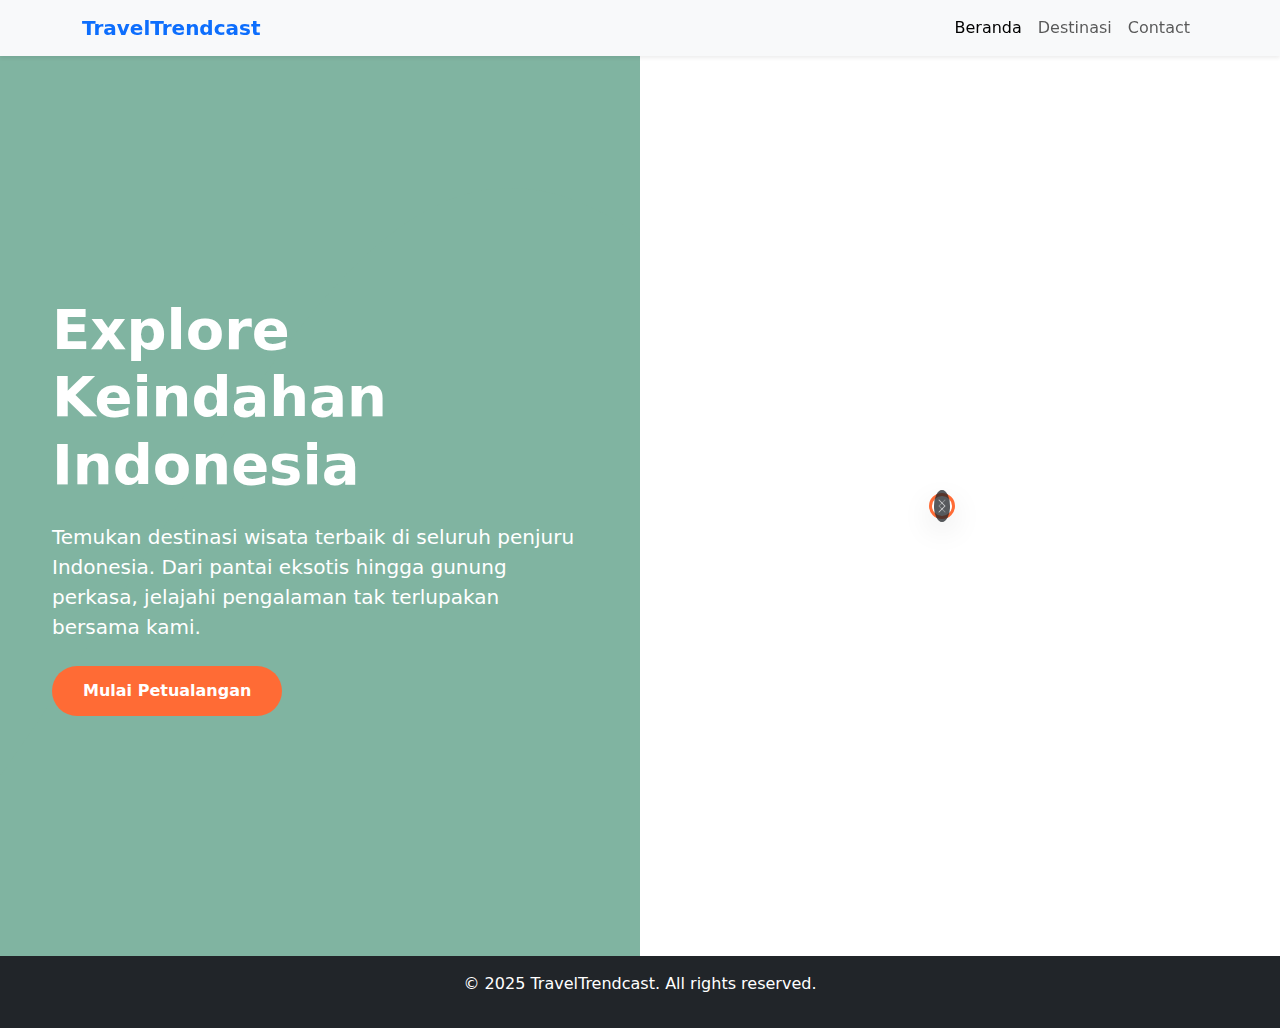
==== index.html @ b97bd7cf "yahya" ====
<!DOCTYPE html>
<html lang="en">
<head>
    <meta charset="UTF-8">
    <meta name="viewport" content="width=device-width, initial-scale=1.0">
    <title>Travel Trendcast</title>
    <!-- Bootstrap CSS -->
    <link href="https://cdn.jsdelivr.net/npm/bootstrap@5.3.0/dist/css/bootstrap.min.css" rel="stylesheet">
    <style>
        .custom-bg {
            background: linear-gradient(to right, #80b4a1 50%, white 50%);
            min-height: 100vh;
            display: flex;
            align-items: center;
            position: relative;
            overflow: hidden;
        }
        
        .wave-container {
            position: absolute;
            left: 0;
            top: 0;
            width: 50%;
            height: 100%;
            overflow: hidden;
        }

        .wave {
            position: absolute;
            left: 0;
            top: 0;
            width: 100%;
            height: 100%;
            background: #80b4a1;
            clip-path: url(#wavePath);
        }

        .content-box {
            padding: 40px;
            color: white;
            z-index: 2;
            position: relative;
        }

        .carousel-container {
            border: 3px solid #ff6b35;
            padding: 10px;
            border-radius: 15px;
            background: white;
            box-shadow: 0 10px 30px rgba(0,0,0,0.1);
            max-width: 600px;
            margin: 20px auto;
        }

        .carousel-inner img {
            width: 100%;
            height: auto;
        }

        .btn-explore {
            background: #ff6b35;
            color: white;
            padding: 12px 30px;
            border-radius: 25px;
            font-weight: bold;
            transition: all 0.3s;
        }

        .btn-explore:hover {
            transform: translateY(-3px);
            box-shadow: 0 5px 15px rgba(255,107,53,0.4);
        }
    </style>
</head>
<body>

    <!-- Navbar -->
    <nav class="navbar navbar-expand-lg navbar-light bg-light shadow-sm sticky-top">
        <div class="container">
            <a class="navbar-brand fw-bold text-primary" href="#"><strong>TravelTrendcast</strong></a>
            <button class="navbar-toggler" type="button" data-bs-toggle="collapse" data-bs-target="#navbarNav">
                <span class="navbar-toggler-icon"></span>
            </button>
            <div class="collapse navbar-collapse" id="navbarNav">
                <ul class="navbar-nav ms-auto">
                    <li class="nav-item"><a class="nav-link active" href="#">Beranda</a></li>
                    <li class="nav-item"><a class="nav-link" href="destinasi.html">Destinasi</a></li>
                    <li class="nav-item"><a class="nav-link" href="contact.html">Contact</a></li>
                </ul>
            </div>
        </div>
    </nav>

    <!-- Main Content -->
    <main class="container-fluid custom-bg">
        <div class="wave-container">
            <svg width="0" height="0">
                <defs>
                    <clipPath id="wavePath" clipPathUnits="objectBoundingBox">
                        <path d="M0,0.8 C0.4,0.4 0.6,0 1,0.2 L1,1 L0,1" />
                    </clipPath>
                </defs>
            </svg>
            <div class="wave"></div>
        </div>
        
        <div class="row w-100">
            <!-- Text Content -->
            <div class="col-lg-6">
                <div class="content-box">
                    <h1 class="display-4 fw-bold mb-4">Explore Keindahan Indonesia</h1>
                    <p class="lead mb-4">
                        Temukan destinasi wisata terbaik di seluruh penjuru Indonesia. Dari pantai eksotis hingga gunung 
                        perkasa, jelajahi pengalaman tak terlupakan bersama kami.
                    </p>
                    <div class="d-flex gap-3">
                        <button class="btn btn-explore">Mulai Petualangan</button>
                    </div>
                </div>
            </div>

            <!-- Image Content -->
            <div class="col-lg-6 d-flex align-items-center">
                <div class="carousel-container">
                    <div id="carouselExample" class="carousel slide" data-bs-ride="carousel" data-bs-interval="3000">
                        <div class="carousel-inner ratio ratio-16x9">
                            <div class="carousel-item active">
                                <img src="" class="d-block w-100 rounded" alt="Pantai Lamaru">
                            </div>
                            <div class="carousel-item">
                                <img src="img/bekapai.jpg" class="d-block w-100 rounded" alt="Taman Bekapai">
                            </div>
                        </div>
                        <button class="carousel-control-prev" type="button" data-bs-target="#carouselExample" data-bs-slide="prev">
                            <span class="carousel-control-prev-icon bg-dark rounded-circle p-2"></span>
                        </button>
                        <button class="carousel-control-next" type="button" data-bs-target="#carouselExample" data-bs-slide="next">
                            <span class="carousel-control-next-icon bg-dark rounded-circle p-2"></span>
                        </button>
                    </div>
                </div>
            </div>
        </div>
    </main>

    <!-- Footer -->
    <footer class="bg-dark text-white py-3 text-center">
        <p>&copy; 2025 TravelTrendcast. All rights reserved.</p>
    </footer>

    <!-- Bootstrap JS -->
    <script src="https://cdn.jsdelivr.net/npm/bootstrap@5.3.0/dist/js/bootstrap.bundle.min.js"></script>
</body>
</html>
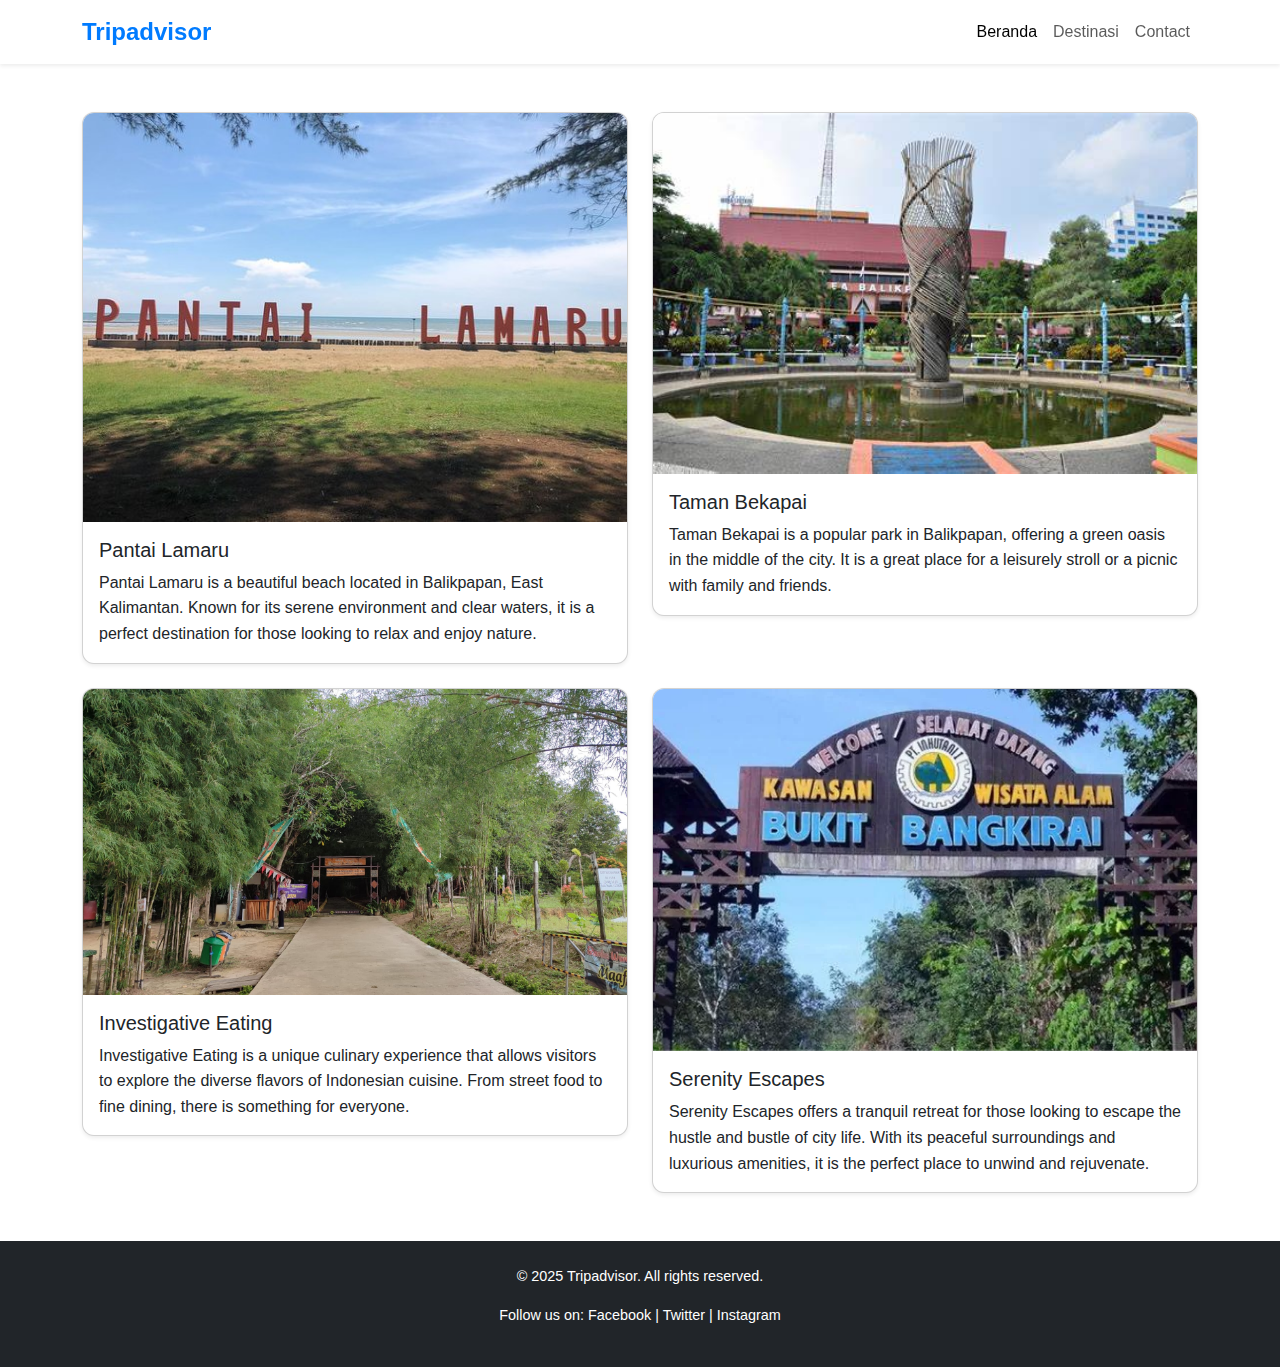
==== commit 2775d9da: "p" ====
--- a/index.html
+++ b/index.html
@@ -6,78 +6,15 @@
     <title>Travel Trendcast</title>
     <!-- Bootstrap CSS -->
     <link href="https://cdn.jsdelivr.net/npm/bootstrap@5.3.0/dist/css/bootstrap.min.css" rel="stylesheet">
-    <style>
-        .custom-bg {
-            background: linear-gradient(to right, #80b4a1 50%, white 50%);
-            min-height: 100vh;
-            display: flex;
-            align-items: center;
-            position: relative;
-            overflow: hidden;
-        }
-        
-        .wave-container {
-            position: absolute;
-            left: 0;
-            top: 0;
-            width: 50%;
-            height: 100%;
-            overflow: hidden;
-        }
-
-        .wave {
-            position: absolute;
-            left: 0;
-            top: 0;
-            width: 100%;
-            height: 100%;
-            background: #80b4a1;
-            clip-path: url(#wavePath);
-        }
-
-        .content-box {
-            padding: 40px;
-            color: white;
-            z-index: 2;
-            position: relative;
-        }
-
-        .carousel-container {
-            border: 3px solid #ff6b35;
-            padding: 10px;
-            border-radius: 15px;
-            background: white;
-            box-shadow: 0 10px 30px rgba(0,0,0,0.1);
-            max-width: 600px;
-            margin: 20px auto;
-        }
-
-        .carousel-inner img {
-            width: 100%;
-            height: auto;
-        }
-
-        .btn-explore {
-            background: #ff6b35;
-            color: white;
-            padding: 12px 30px;
-            border-radius: 25px;
-            font-weight: bold;
-            transition: all 0.3s;
-        }
-
-        .btn-explore:hover {
-            transform: translateY(-3px);
-            box-shadow: 0 5px 15px rgba(255,107,53,0.4);
-        }
-    </style>
+    <link rel="stylesheet" href="styles.css">
 </head>
 <body>
+ 
 
     <!-- Navbar -->
-    <nav class="navbar navbar-expand-lg navbar-light bg-light shadow-sm sticky-top">
+    <nav class="navbar navbar-expand-lg navbar-light bg-white shadow-sm sticky-top">
         <div class="container">
-            <a class="navbar-brand fw-bold text-primary" href="#"><strong>TravelTrendcast</strong></a>
+            <a class="navbar-brand fw-bold" href="#"><strong>Tripadvisor</strong></a>
             <button class="navbar-toggler" type="button" data-bs-toggle="collapse" data-bs-target="#navbarNav">
                 <span class="navbar-toggler-icon"></span>
             </button>
@@ -92,51 +29,41 @@
     </nav>
 
     <!-- Main Content -->
-    <main class="container-fluid custom-bg">
-        <div class="wave-container">
-            <svg width="0" height="0">
-                <defs>
-                    <clipPath id="wavePath" clipPathUnits="objectBoundingBox">
-                        <path d="M0,0.8 C0.4,0.4 0.6,0 1,0.2 L1,1 L0,1" />
-                    </clipPath>
-                </defs>
-            </svg>
-            <div class="wave"></div>
-        </div>
-        
-        <div class="row w-100">
-            <!-- Text Content -->
-            <div class="col-lg-6">
-                <div class="content-box">
-                    <h1 class="display-4 fw-bold mb-4">Explore Keindahan Indonesia</h1>
-                    <p class="lead mb-4">
-                        Temukan destinasi wisata terbaik di seluruh penjuru Indonesia. Dari pantai eksotis hingga gunung 
-                        perkasa, jelajahi pengalaman tak terlupakan bersama kami.
-                    </p>
-                    <div class="d-flex gap-3">
-                        <button class="btn btn-explore">Mulai Petualangan</button>
+    <main class="container my-5">
+        <div class="row g-4">
+            <div class="col-md-6">
+                <div class="card shadow-sm">
+                    <img src="img/lamaru.jpg" class="card-img-top" alt="Pantai Lamaru">
+                    <div class="card-body">
+                        <h5 class="card-title">Pantai Lamaru</h5>
+                        <p class="card-text">Pantai Lamaru is a beautiful beach located in Balikpapan, East Kalimantan. Known for its serene environment and clear waters, it is a perfect destination for those looking to relax and enjoy nature.</p>
                     </div>
                 </div>
             </div>
-
-            <!-- Image Content -->
-            <div class="col-lg-6 d-flex align-items-center">
-                <div class="carousel-container">
-                    <div id="carouselExample" class="carousel slide" data-bs-ride="carousel" data-bs-interval="3000">
-                        <div class="carousel-inner ratio ratio-16x9">
-                            <div class="carousel-item active">
-                                <img src="" class="d-block w-100 rounded" alt="Pantai Lamaru">
-                            </div>
-                            <div class="carousel-item">
-                                <img src="img/bekapai.jpg" class="d-block w-100 rounded" alt="Taman Bekapai">
-                            </div>
-                        </div>
-                        <button class="carousel-control-prev" type="button" data-bs-target="#carouselExample" data-bs-slide="prev">
-                            <span class="carousel-control-prev-icon bg-dark rounded-circle p-2"></span>
-                        </button>
-                        <button class="carousel-control-next" type="button" data-bs-target="#carouselExample" data-bs-slide="next">
-                            <span class="carousel-control-next-icon bg-dark rounded-circle p-2"></span>
-                        </button>
+            <div class="col-md-6">
+                <div class="card shadow-sm">
+                    <img src="img/bekapai.jpg" class="card-img-top" alt="Taman Bekapai">
+                    <div class="card-body">
+                        <h5 class="card-title">Taman Bekapai</h5>
+                        <p class="card-text">Taman Bekapai is a popular park in Balikpapan, offering a green oasis in the middle of the city. It is a great place for a leisurely stroll or a picnic with family and friends.</p>
+                    </div>
+                </div>
+            </div>
+            <div class="col-md-6">
+                <div class="card shadow-sm">
+                    <img src="img/wanadesa.jpeg" class="card-img-top" alt="Investigative Eating">
+                    <div class="card-body">
+                        <h5 class="card-title">Investigative Eating</h5>
+                        <p class="card-text">Investigative Eating is a unique culinary experience that allows visitors to explore the diverse flavors of Indonesian cuisine. From street food to fine dining, there is something for everyone.</p>
+                    </div>
+                </div>
+            </div>
+            <div class="col-md-6">
+                <div class="card shadow-sm">
+                    <img src="img/bukit-bengkirai.webp" class="card-img-top" alt="Serenity Escapes">
+                    <div class="card-body">
+                        <h5 class="card-title">Serenity Escapes</h5>
+                        <p class="card-text">Serenity Escapes offers a tranquil retreat for those looking to escape the hustle and bustle of city life. With its peaceful surroundings and luxurious amenities, it is the perfect place to unwind and rejuvenate.</p>
                     </div>
                 </div>
             </div>
@@ -144,11 +71,18 @@
     </main>
 
     <!-- Footer -->
-    <footer class="bg-dark text-white py-3 text-center">
-        <p>&copy; 2025 TravelTrendcast. All rights reserved.</p>
+    <footer class="bg-dark text-white py-4">
+        <div class="container text-center">
+            <p>&copy; 2025 Tripadvisor. All rights reserved.</p>
+            <p>Follow us on:
+                <a href="#" class="text-white text-decoration-none">Facebook</a> | 
+                <a href="#" class="text-white text-decoration-none">Twitter</a> | 
+                <a href="#" class="text-white text-decoration-none">Instagram</a>
+            </p>
+        </div>
     </footer>
 
     <!-- Bootstrap JS -->
     <script src="https://cdn.jsdelivr.net/npm/bootstrap@5.3.0/dist/js/bootstrap.bundle.min.js"></script>
 </body>
-</html>+</html>
--- a/styles.css
+++ b/styles.css
@@ -0,0 +1,33 @@
+body {
+    font-family: 'Roboto', sans-serif;
+    line-height: 1.6;
+}
+
+.navbar-brand {
+    font-size: 1.5rem;
+    color: #007bff !important;
+}
+
+.nav-link {
+    font-size: 1rem;
+    transition: color 0.3s ease-in-out;
+}
+
+.nav-link:hover {
+    color: #0056b3 !important;
+}
+
+.card {
+    border-radius: 12px;
+    overflow: hidden;
+    transition: transform 0.3s ease, box-shadow 0.3s ease;
+}
+
+.card:hover {
+    transform: translateY(-5px);
+    box-shadow: 0 10px 20px rgba(0, 0, 0, 0.1);
+}
+
+footer {
+    font-size: 0.9rem;
+}
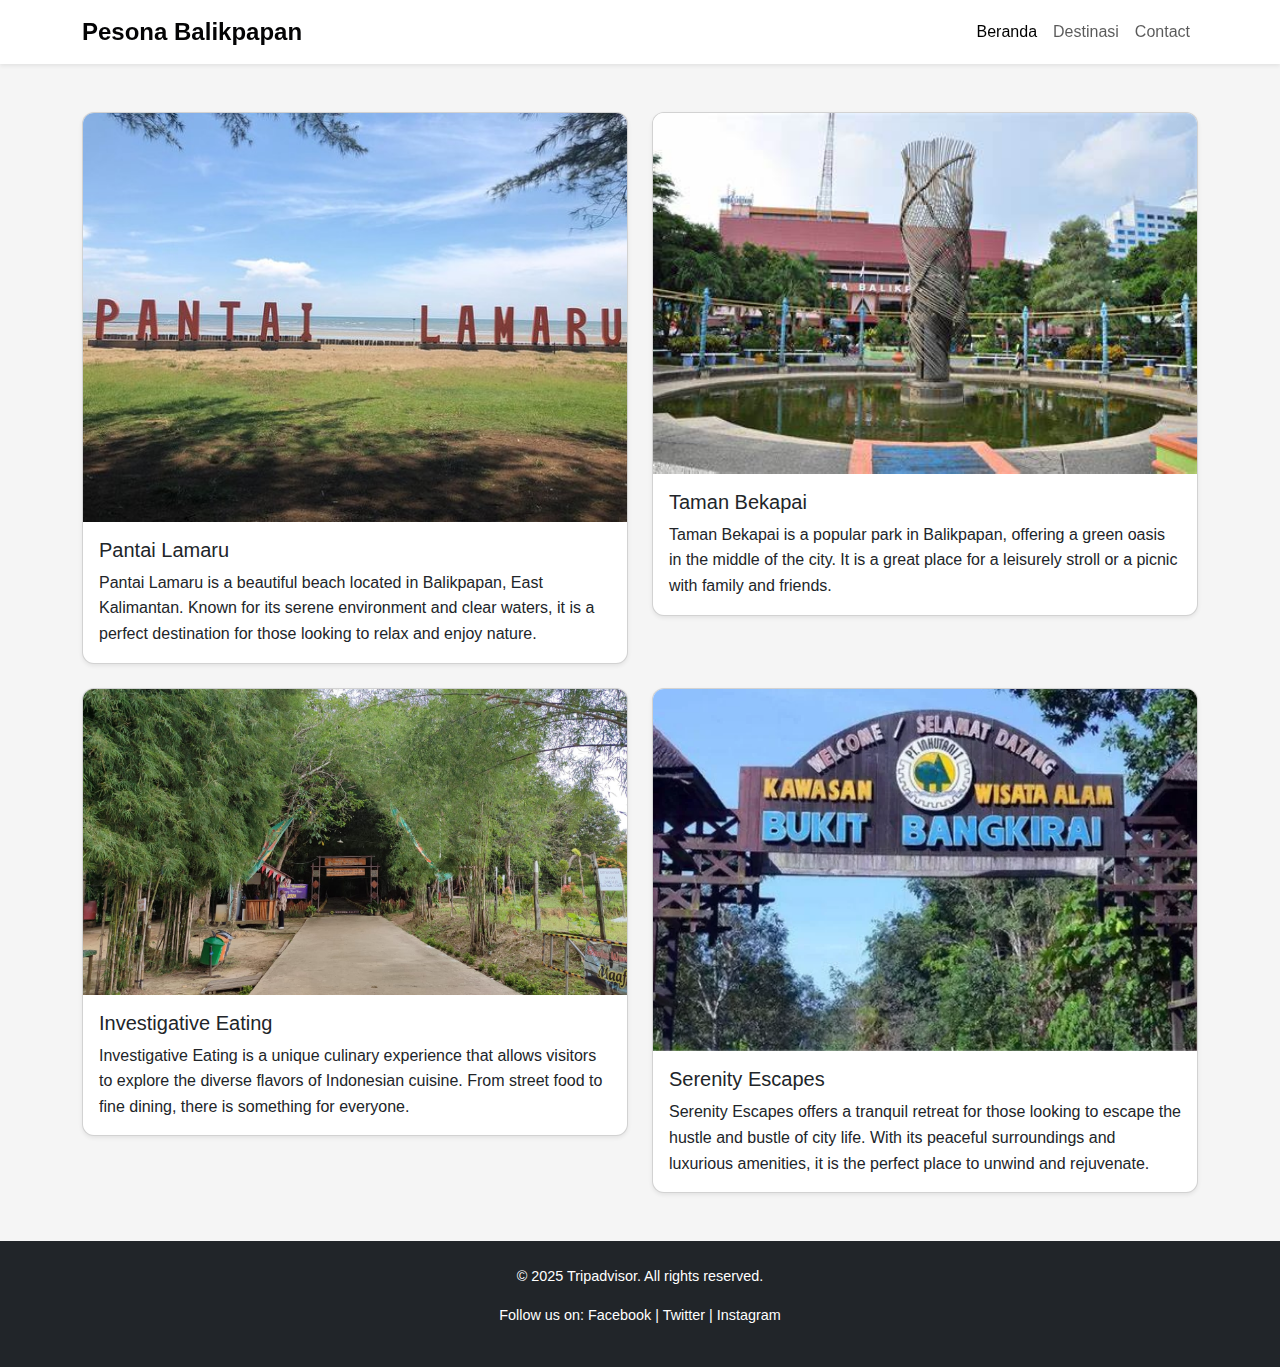
==== commit 3e667011: "ubah bagian destinasi" ====
--- a/index.html
+++ b/index.html
@@ -14,7 +14,7 @@
     <!-- Navbar -->
     <nav class="navbar navbar-expand-lg navbar-light bg-white shadow-sm sticky-top">
         <div class="container">
-            <a class="navbar-brand fw-bold" href="#"><strong>Tripadvisor</strong></a>
+            <a class="navbar-brand fw-bold" href="#"><strong>Pesona Balikpapan</strong></a>
             <button class="navbar-toggler" type="button" data-bs-toggle="collapse" data-bs-target="#navbarNav">
                 <span class="navbar-toggler-icon"></span>
             </button>
--- a/styles.css
+++ b/styles.css
@@ -1,11 +1,13 @@
 body {
     font-family: 'Roboto', sans-serif;
     line-height: 1.6;
+    background-color: #f5f5f5;
+
 }
 
 .navbar-brand {
     font-size: 1.5rem;
-    color: #007bff !important;
+    color: #040405 !important;
 }
 
 .nav-link {
@@ -31,3 +33,112 @@
 footer {
     font-size: 0.9rem;
 }
+
+* {
+    margin: 0;
+    padding: 0;
+    box-sizing: border-box;
+    font-family: 'Segoe UI', Tahoma, Geneva, Verdana, sans-serif;
+}
+
+.hero {
+    height: 80vh;
+    background: linear-gradient(rgba(0,0,0,0.5), rgba(0,0,0,0.5)),
+     url('img/thumb.jpg') center/cover;
+    display: flex;
+    align-items: center;
+    justify-content: center;
+    color: white;
+    text-align: center;
+    margin-top: 0;
+}
+
+@media (max-width: 768px) {
+    .hero {
+        height: 60vh;
+        background-size: cover;
+    }
+}
+
+.hero-content h1 {
+    font-size: 3rem;
+    margin-bottom: 1rem;
+}
+
+/* Destinations Grid */
+.destinations {
+    max-width: 1200px;
+    margin: 4rem auto;
+    padding: 0 2rem;
+}
+
+.destination-card {
+    background: white;
+    border-radius: 10px;
+    overflow: hidden;
+    box-shadow: 0 3px 10px rgba(0,0,0,0.1);
+    transition: transform 0.3s ease;
+}
+
+.destination-card:hover {
+    transform: translateY(-5px);
+}
+
+.card-image {
+    height: 200px;
+    overflow: hidden;
+}
+
+.card-image img {
+    width: 100%;
+    height: 100%;
+    object-fit: cover;
+}
+
+.card-content {
+    padding: 1.5rem;
+}
+
+.card-content h3 {
+    margin-bottom: 0.5rem;
+    color: #2d3436;
+}
+
+.location {
+    display: flex;
+    align-items: center;
+    margin-bottom: 0.5rem;
+    color: #636e72;
+}
+
+.location i {
+    margin-right: 0.5rem;
+}
+
+.rating {
+    color: #fdcb6e;
+    margin-bottom: 1rem;
+}
+
+.btn {
+    display: inline-block;
+    padding: 0.5rem 1.5rem;
+    background-color: #0984e3;
+    color: white;
+    text-decoration: none;
+    border-radius: 5px;
+    transition: background-color 0.3s ease;
+}
+
+.btn:hover {
+    background-color: #0773c5;
+}
+
+
+
+
+@media (max-width: 768px) {
+    .hero-content h1 {
+        font-size: 2rem;
+    }
+}
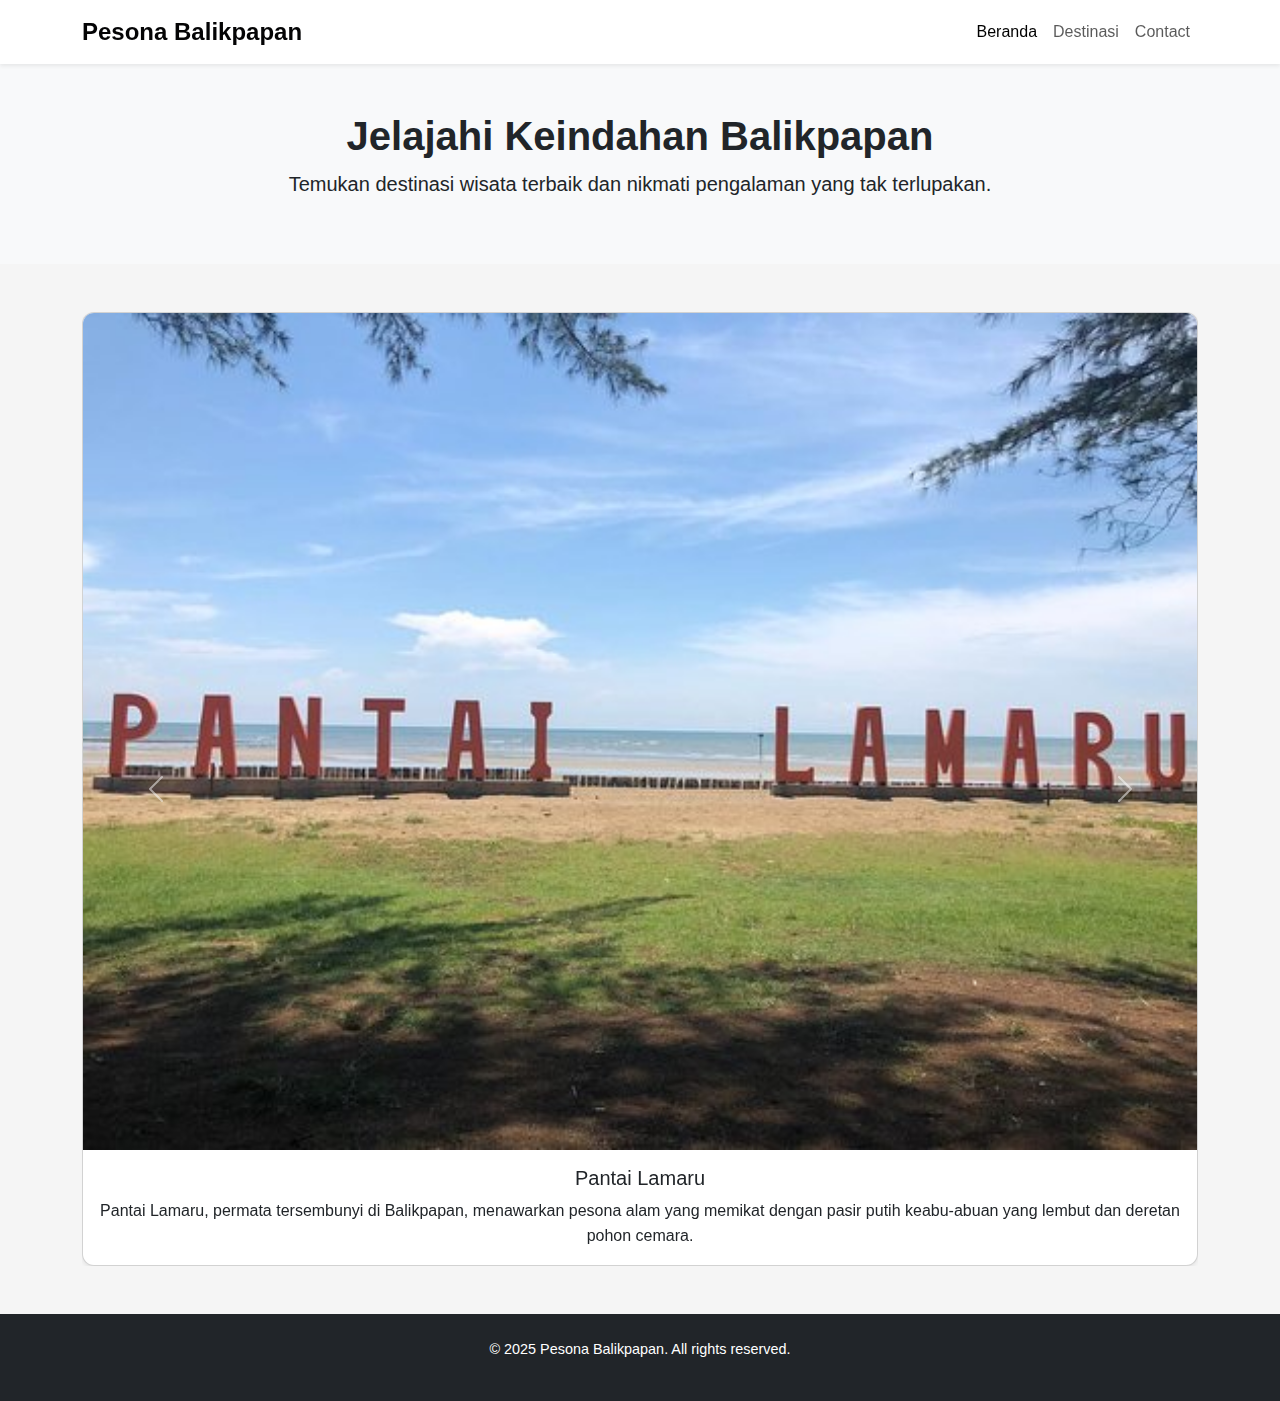
==== commit 7019152f: "ubah footer contact destinasi, menambahkan like ke destinasi" ====
--- a/index.html
+++ b/index.html
@@ -3,14 +3,12 @@
 <head>
     <meta charset="UTF-8">
     <meta name="viewport" content="width=device-width, initial-scale=1.0">
-    <title>Travel Trendcast</title>
+    <title>Pesona Balikpapan</title>
     <!-- Bootstrap CSS -->
     <link href="https://cdn.jsdelivr.net/npm/bootstrap@5.3.0/dist/css/bootstrap.min.css" rel="stylesheet">
     <link rel="stylesheet" href="styles.css">
 </head>
 <body>
- 
-
     <!-- Navbar -->
     <nav class="navbar navbar-expand-lg navbar-light bg-white shadow-sm sticky-top">
         <div class="container">
@@ -28,60 +26,72 @@
         </div>
     </nav>
 
-    <!-- Main Content -->
-    <main class="container my-5">
-        <div class="row g-4">
-            <div class="col-md-6">
+    <!-- Hero Section -->
+    <section class="text-center bg-light py-5">
+        <div class="container">
+            <h1 class="fw-bold">Jelajahi Keindahan Balikpapan</h1>
+            <p class="lead">Temukan destinasi wisata terbaik dan nikmati pengalaman yang tak terlupakan.</p>
+        </div>
+    </section>
+
+    <!-- Carousel / Card Slider -->
+    <div id="carouselDestinasi" class="carousel slide container my-5" data-bs-ride="carousel">
+        <div class="carousel-inner">
+            <div class="carousel-item active">
                 <div class="card shadow-sm">
                     <img src="img/lamaru.jpg" class="card-img-top" alt="Pantai Lamaru">
-                    <div class="card-body">
+                    <div class="card-body text-center">
                         <h5 class="card-title">Pantai Lamaru</h5>
-                        <p class="card-text">Pantai Lamaru is a beautiful beach located in Balikpapan, East Kalimantan. Known for its serene environment and clear waters, it is a perfect destination for those looking to relax and enjoy nature.</p>
+                        <p class="card-text">Pantai Lamaru, permata tersembunyi di Balikpapan, menawarkan pesona alam yang memikat dengan pasir putih keabu-abuan yang lembut dan deretan pohon cemara.</p>
                     </div>
                 </div>
             </div>
-            <div class="col-md-6">
+            <div class="carousel-item">
                 <div class="card shadow-sm">
                     <img src="img/bekapai.jpg" class="card-img-top" alt="Taman Bekapai">
-                    <div class="card-body">
+                    <div class="card-body text-center">
                         <h5 class="card-title">Taman Bekapai</h5>
-                        <p class="card-text">Taman Bekapai is a popular park in Balikpapan, offering a green oasis in the middle of the city. It is a great place for a leisurely stroll or a picnic with family and friends.</p>
+                        <p class="card-text">Taman hijau di tengah kota, tempat ideal untuk bersantai.</p>
                     </div>
                 </div>
             </div>
-            <div class="col-md-6">
+            <div class="carousel-item">
                 <div class="card shadow-sm">
                     <img src="img/wanadesa.jpeg" class="card-img-top" alt="Investigative Eating">
-                    <div class="card-body">
-                        <h5 class="card-title">Investigative Eating</h5>
-                        <p class="card-text">Investigative Eating is a unique culinary experience that allows visitors to explore the diverse flavors of Indonesian cuisine. From street food to fine dining, there is something for everyone.</p>
+                    <div class="card-body text-center">
+                        <h5 class="card-title">Wanadesa</h5>
+                        <p class="card-text">Wanadesa Balikpapan, atau Ekowisata Bamboe Wanadesa, adalah destinasi wisata alam yang menawarkan keindahan hutan bambu yang rindang dan asri, serta suasana waduk yang menenangkan.</p>
                     </div>
                 </div>
             </div>
-            <div class="col-md-6">
+            <div class="carousel-item">
                 <div class="card shadow-sm">
                     <img src="img/bukit-bengkirai.webp" class="card-img-top" alt="Serenity Escapes">
-                    <div class="card-body">
-                        <h5 class="card-title">Serenity Escapes</h5>
-                        <p class="card-text">Serenity Escapes offers a tranquil retreat for those looking to escape the hustle and bustle of city life. With its peaceful surroundings and luxurious amenities, it is the perfect place to unwind and rejuvenate.</p>
+                    <div class="card-body text-center">
+                        <h5 class="card-title">Bukit Bengkirai</h5>
+                        <p class="card-text">Bukit Bangkirai merupakan sebuah kawasan konservasi yang dikelola dengan tujuan untuk mengembangan monumen hutan alam tropis. Kawasan ini banyak ditumbuhi oleh berbagai tumbuhan hutan hujan tropis, khususnya pohon bangkirai.</p>
                     </div>
                 </div>
             </div>
         </div>
-    </main>
+        <button class="carousel-control-prev" type="button" data-bs-target="#carouselDestinasi" data-bs-slide="prev">
+            <span class="carousel-control-prev-icon" aria-hidden="true"></span>
+            <span class="visually-hidden">Previous</span>
+        </button>
+        <button class="carousel-control-next" type="button" data-bs-target="#carouselDestinasi" data-bs-slide="next">
+            <span class="carousel-control-next-icon" aria-hidden="true"></span>
+            <span class="visually-hidden">Next</span>
+        </button>
+    </div>
 
     <!-- Footer -->
     <footer class="bg-dark text-white py-4">
         <div class="container text-center">
-            <p>&copy; 2025 Tripadvisor. All rights reserved.</p>
-            <p>Follow us on:
-                <a href="#" class="text-white text-decoration-none">Facebook</a> | 
-                <a href="#" class="text-white text-decoration-none">Twitter</a> | 
-                <a href="#" class="text-white text-decoration-none">Instagram</a>
-            </p>
+            <p>&copy; 2025 Pesona Balikpapan. All rights reserved.</p>
         </div>
     </footer>
 
+    
     <!-- Bootstrap JS -->
     <script src="https://cdn.jsdelivr.net/npm/bootstrap@5.3.0/dist/js/bootstrap.bundle.min.js"></script>
 </body>
--- a/styles.css
+++ b/styles.css
@@ -142,3 +142,22 @@
         font-size: 2rem;
     }
 }
+
+.like-btn {
+    font-size: 24px;
+    color: gray;
+    cursor: pointer;
+    transition: color 0.3s ease-in-out;
+}
+
+.like-btn.liked {
+    color: red;
+}
+
+
+@keyframes pop {
+    0% { transform: scale(1); }
+    50% { transform: scale(1.2); }
+    100% { transform: scale(1); }
+}
+
